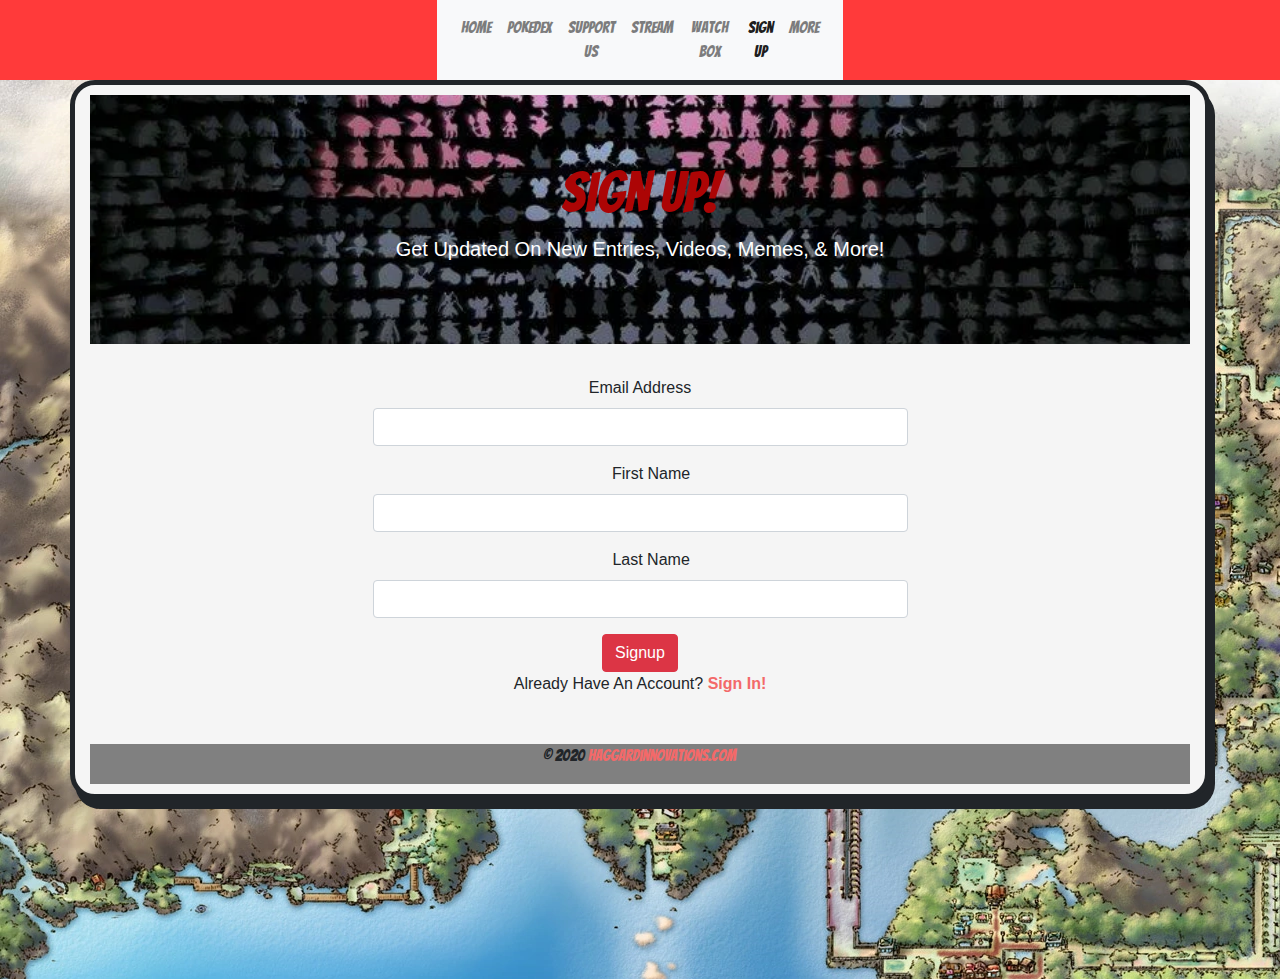
==== pages/newsletter.html @ 59b415fe "first commit" ====
<!DOCTYPE html>
<html lang="en">
<head>
    <meta charset="UTF-8">
    <meta name="viewport" content="width=device-width, initial-scale=1.0">
    <title>AudioDex Streams</title>
</head>
<header>
    <div class="row headers" id="header-div" >
        <div class="col-md-4"></div>
        <div class="col-md-4">
            <nav class="navbar navbar-expand-lg navbar-light bg-light">
                <button class="navbar-toggler" type="button" data-toggle="collapse" data-target="#navbarNav" aria-controls="navbarNav" aria-expanded="false" aria-label="Toggle navigation">
                  <span class="navbar-toggler-icon"></span>
                </button>
                <div class="collapse navbar-collapse center" id="navbarNav">
                  <ul class="navbar-nav">
                    <li class="nav-item">
                      <a class="nav-item nav-link" href="../index.html">Home </a>
                    </li>
                
                    <li class="nav-item">
                      <a class="nav-item nav-link" href="https://anchor.fm/audiodex" target="_blank">PokeDex</a>
                    </li>
                    <li class="nav-item">
                      <a class="nav-item nav-link " href="https://www.patreon.com/himedia" target="_blank">Support Us</a>
                  </li>
                  <li class="nav-item">
                    <a class="nav-item nav-link " href="stream.html">Stream <span class="sr-only">(current)</span></a>
                  </li> 
                  <li class="nav-item">
                    <a class="nav-item nav-link" href="watchbox.html">Watch Box</a>
                </li>
                <li class="nav-item active">
                    <a class="nav-item nav-link " href="newsletter.html">Sign Up</a>
                </li> 
                <li class="nav-item">
                    <a class="nav-item nav-link " href="https://linktr.ee/haggardinnovations" target="_blank">More</a>
                </li>
                  </ul>
                </div>
              </nav></div>
        <div class="col-md-4"></div>
        
                 
    </div>
    </header>
<body>
     
    <div class="container textBox">
        <div class="jumbotron jumbotron-fluid">
            <div class="container">
              <h1 class="display-4">Sign Up!</h1>
              <p class="lead">Get Updated On New Entries, Videos, Memes, & More!</p>
            </div>
          </div>
    <div class="row">
        <div class="col-md-3 center"></div>
        <div class="col-md-6 center">
            <!-- Begin Mailchimp Signup Form -->
<div id="mc_embed_signup form-group">
    <form action="https://haggardinnovations.us4.list-manage.com/subscribe/post?u=b6c06425afcf799e225f4d815&amp;id=84a644f9aa" method="post" id="mc-embedded-subscribe-form" name="mc-embedded-subscribe-form" class="validate" target="_blank" novalidate>
        <div id="mc_embed_signup_scroll ">
    <div class="mc-field-group form-group">
        <label for="mce-EMAIL">Email Address</label>
        <input type="email" value="" name="EMAIL" class="required email form-control" id="mce-EMAIL">
    </div>
    <div class="mc-field-group form-group">
        <label for="mce-FNAME">&nbsp;&nbsp;&nbsp;&nbsp;&nbsp;First Name</label>
        <input type="text" value="" name="FNAME" class="form-control" id="mce-FNAME">
    </div>
    <div class="mc-field-group form-group">
        <label for="mce-LNAME">&nbsp;&nbsp;&nbsp;&nbsp;&nbsp;Last Name</label>
        <input type="text" value="" name="LNAME" class="form-control" id="mce-LNAME">
    </div>
        <div id="mce-responses" class="clear">
            <div class="response" id="mce-error-response" style="display:none"></div>
            <div class="response" id="mce-success-response" style="display:none"></div>
        </div>    <!-- real people should not fill this in and expect good things - do not remove this or risk form bot signups-->
        <div style="position: absolute; left: -5000px;" aria-hidden="true"><input type="text" name="b_b6c06425afcf799e225f4d815_84a644f9aa" tabindex="-1" value=""></div>
        <div class="clear"><input type="submit" value="Signup" name="subscribe" id="mc-embedded-subscribe" class="button btn btn-danger"></div>
        </div>
    </form>
    </div>
</div>
    
    <!--End mc_embed_signup-->
            <div class="col-md-3 center"></div>    
    </div>
    <div class="row">
        <div class="col-md-3 center"></div>    
        <div class="col-md-6 center">
            <p>Already Have An Account? <a href="pokememes.html"><strong>Sign In!</strong></a> </p>
        </div>    
        <div class="col-md-3 center"></div>    
    </div>
    <footer class="stream navbar-extend sticky-bottom">
        <div class="row">
            <div class="col-md-4"></div>
            <div class="col-md-4">
                <p>&copy; 2020 <a href="https://haggardinnovations.com" target="_blank"><span class="link">haggardinnovations.com</span></a><p>
            </div>
            <div class="col-md-4"></div>
        </div>
   
    </footer>
</div>
</div> 

<link rel="stylesheet" href="../style2.css">
<script src="../script.js"></script>
<link href="https://fonts.googleapis.com/css2?family=Bangers&display=swap" rel="stylesheet">
<link rel="stylesheet" href="https://stackpath.bootstrapcdn.com/bootstrap/4.4.1/css/bootstrap.min.css" integrity="sha384-Vkoo8x4CGsO3+Hhxv8T/Q5PaXtkKtu6ug5TOeNV6gBiFeWPGFN9MuhOf23Q9Ifjh" crossorigin="anonymous">
<script src="https://stackpath.bootstrapcdn.com/bootstrap/4.4.1/js/bootstrap.min.js" integrity="sha384-wfSDF2E50Y2D1uUdj0O3uMBJnjuUD4Ih7YwaYd1iqfktj0Uod8GCExl3Og8ifwB6" crossorigin="anonymous"></script>
<script src="https://code.jquery.com/jquery-3.4.1.slim.min.js" integrity="sha384-J6qa4849blE2+poT4WnyKhv5vZF5SrPo0iEjwBvKU7imGFAV0wwj1yYfoRSJoZ+n" crossorigin="anonymous"></script>
<script src="https://cdn.jsdelivr.net/npm/popper.js@1.16.0/dist/umd/popper.min.js" integrity="sha384-Q6E9RHvbIyZFJoft+2mJbHaEWldlvI9IOYy5n3zV9zzTtmI3UksdQRVvoxMfooAo" crossorigin="anonymous"></script>
</body>

</html>
---- style2.css ----
header{
    background-color: rgb(255, 58, 58);
}
body{
    background-image: url(images/background.webp);
    min-height: 100vh;
    position: relative;
    border-radius: 25px;
    margin: 0;
    padding-bottom: 100px;
    align-items: center;
    align-content: center;
    text-align: center;
  
}

.textBox{
    background-color: whitesmoke;
    border-radius: 25px;
    width: auto;
    border: 5px solid;
    padding: 10px;
    box-shadow: 5px 10px;
    margin-bottom: 5em;
}   
img{
    border-radius: 50%;
    width: auto;
    height: 225px;
}
h1{
    color: rgb(255, 72, 72);
    text-align: center;
    font-family: "bangers";
}
h3{
    color: rgb(99, 99, 99);
    text-align: center;
    font-family: "bangers";
}
button, input{
    color: rgb(255, 255, 255);
    text-align: center;
    font-family: "bangers";
}
.row{
    align-items: center;
    align-content: center;
    text-align: center;
}
.jumbotron{
    background-image: url("images/banner.jpg");
    background-size: 120%;
    background-position: center;
    color: white;
    align-items: center;
    align-content: center;
    text-align: center;
}
.jumbotron h1{
    color: rgb(172, 5, 5);
}
.card{
    align-items: center;
    align-content: center;
    max-height: 425px;
    min-height: 425px;
    text-align: center;
    position: relative;
    margin-bottom: 2em;
    
}
.btn{
    position: relative;
    float: center;
}
nav{
    text-align: center;
    font-family: "bangers"; 
}
footer{
    background-color: grey;
    text-align: center;
    width: auto;
    margin-top: 2em;    
}
.stream{
    float: -200em;
}
#watchbox-Pokemon-Generations-Description{
    margin-left: 10em;
    margin-right: 10em;
}
#mc_embed_signup{
    align-items: center;
    align-content: center;
    text-align: center;
}

footer p{
    text-align: center;
    font-family: "bangers";
}
a:link{
    color:rgb(243, 105, 105);
}

a:active{
    color: rgb(0, 0, 0);
}

a:hover{
    color: tomato;
}
a:visited{
    color: rgb(0, 0, 0);
}
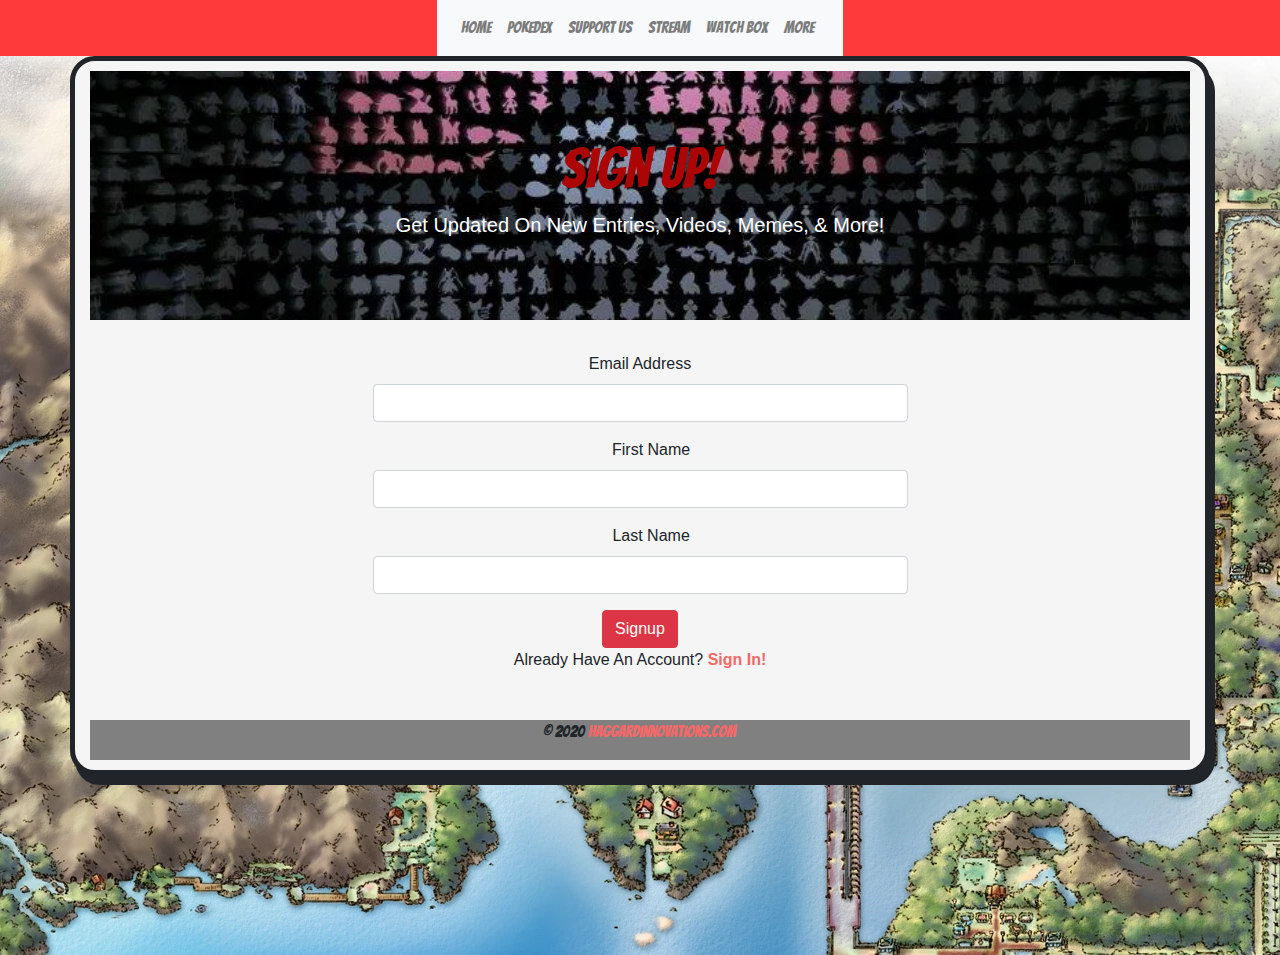
==== commit 1b7bc8d3: "update 4/29/2020" ====
--- a/pages/newsletter.html
+++ b/pages/newsletter.html
@@ -31,9 +31,6 @@
                   <li class="nav-item">
                     <a class="nav-item nav-link" href="watchbox.html">Watch Box</a>
                 </li>
-                <li class="nav-item active">
-                    <a class="nav-item nav-link " href="newsletter.html">Sign Up</a>
-                </li> 
                 <li class="nav-item">
                     <a class="nav-item nav-link " href="https://linktr.ee/haggardinnovations" target="_blank">More</a>
                 </li>
